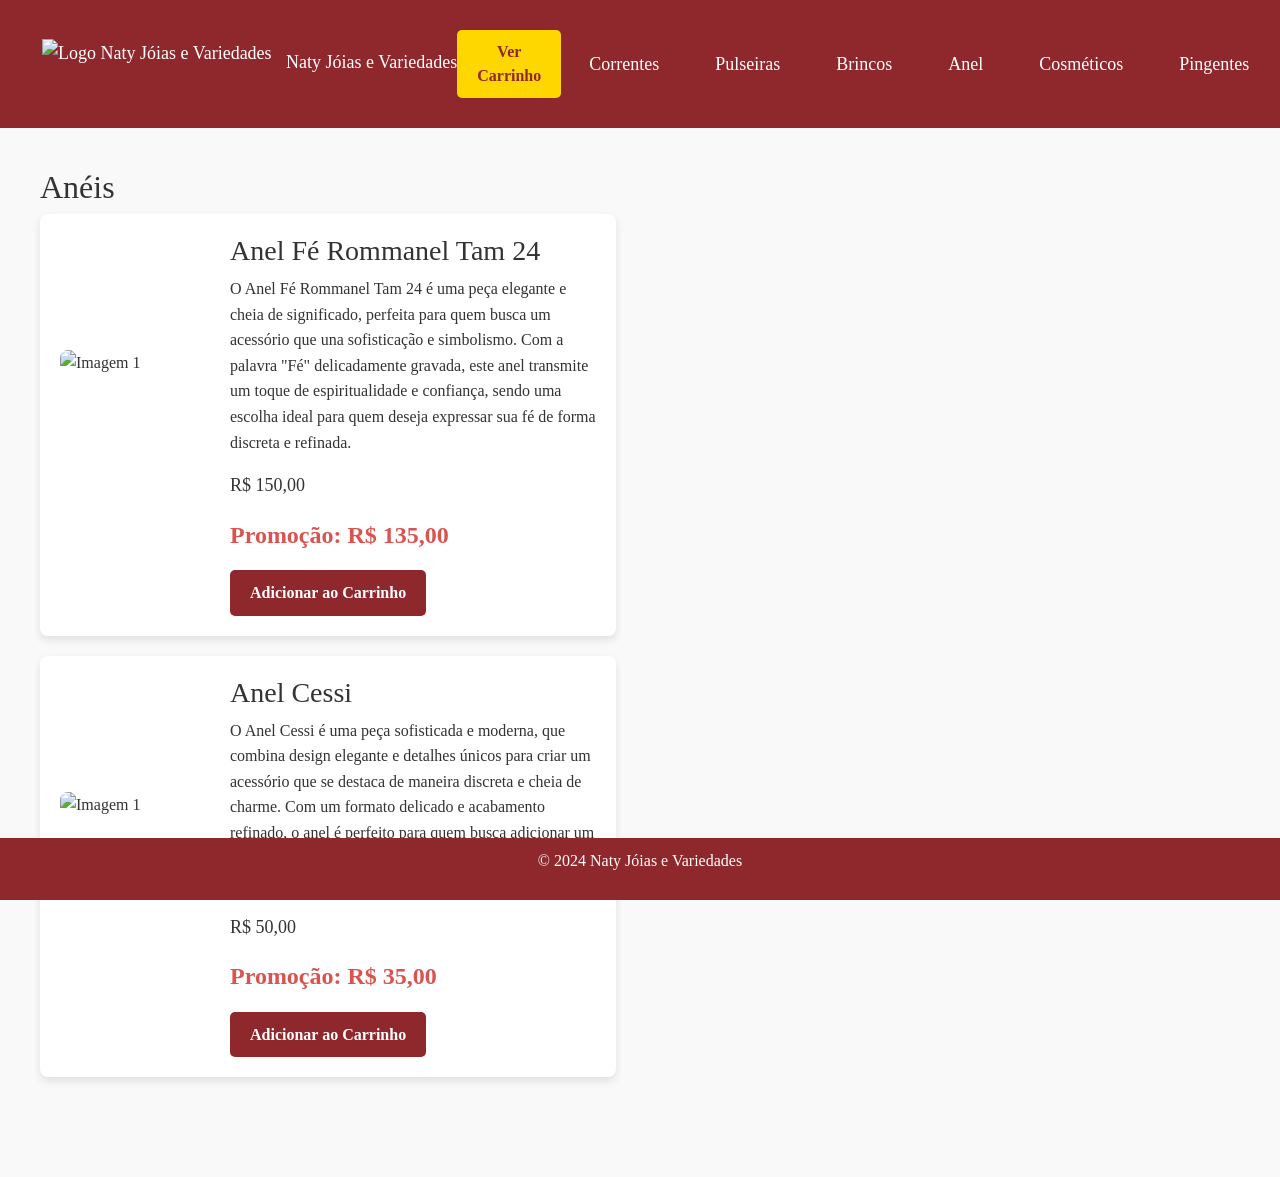
==== anel.html @ 1e772f77 "Add files via upload" ====
<!DOCTYPE html>
<html lang="pt-br">
<head>
    <meta charset="UTF-8">
    <meta name="viewport" content="width=device-width, initial-scale=1.0">
    <title>Naty Jóias e Variedades</title>
    <!-- Link para o CSS do Bootstrap -->
    <link href="https://cdn.jsdelivr.net/npm/bootstrap@5.3.0/dist/css/bootstrap.min.css" rel="stylesheet">
    <!-- Link para o CSS personalizado -->
    <link rel="stylesheet" href="style.css">
    <!-- Script JS do Bootstrap -->
    <script src="https://cdn.jsdelivr.net/npm/bootstrap@5.3.0/dist/js/bootstrap.bundle.min.js" defer></script>
    <script src="script.js" defer></script>
</head>
<body>
    <!-- Cabeçalho -->
    <header>
        <nav class="navbar navbar-expand-lg navbar-dark bg-dark">
            <div class="container-fluid">
                <a class="navbar-brand" href="#">
                    <img src="imagensSite/fundonaty.png" alt="Logo Naty Jóias e Variedades" style="height: 50px;">
                    Naty Jóias e Variedades
                </a>
                <button class="navbar-toggler" type="button" data-bs-toggle="collapse" data-bs-target="#navbarNav" aria-controls="navbarNav" aria-expanded="false" aria-label="Toggle navigation">
                    <span class="navbar-toggler-icon"></span>
                </button>
                <button class="btn btn-warning btn-carrinho" onclick="window.location.href='carrinho.html'">Ver Carrinho</button>
                <div class="collapse navbar-collapse" id="navbarNav">
                    <ul class="navbar-nav me-auto">
                        <li class="nav-item"><a class="nav-link" href="index.html">Correntes</a></li>
                        <li class="nav-item"><a class="nav-link" href="pulseiras.html">Pulseiras</a></li>
                        <li class="nav-item"><a class="nav-link" href="brincos.html">Brincos</a></li>
                        <li class="nav-item"><a class="nav-link" href="anel.html">Anel</a></li>
                        
                        <li class="nav-item"><a class="nav-link" href="cosmeticos.html">Cosméticos</a></li>
                        <li class="nav-item"><a class="nav-link" href="pingente.html">Pingentes</a></li>
                    </ul>
                </div>
            </div>
        </nav>
    </header>

    <!-- Mensagem ao Adicionar Produto -->
    <div id="toast" class="toast">
        Produto adicionado ao carrinho com sucesso!
    </div>

    <!-- Seção de Produtos -->
    <main>
        <section id="correntes" class="categoria">
            <h2>Anéis</h2>
            <div class="produto">
                <!-- Carrossel de Imagens do Produto -->
                <div id="carouselExampleControls1" class="carousel slide" data-bs-ride="carousel">
                    <div class="carousel-inner">
                        <div class="carousel-item active">
                            <img src="imagensSite/Anel fé Rommanel Tam 24.jpeg" class="d-block w-100 produto-img" alt="Imagem 1" onclick="expandirImagem(this)">
                        </div>
                        <!--<div class="carousel-item">
                            <img src="produto1-img2.jpg" class="d-block w-100 produto-img" alt="Imagem 2" onclick="expandirImagem(this)">
                        </div>
                        <div class="carousel-item">
                            <img src="produto1-img3.jpg" class="d-block w-100 produto-img" alt="Imagem 3" onclick="expandirImagem(this)">
                        </div>-->
                    </div>
                    <!-- Botões de navegação 
                    <button class="carousel-control-prev" type="button" data-bs-target="#carouselExampleControls1" data-bs-slide="prev">
                        <span class="carousel-control-prev-icon" aria-hidden="true"></span>
                        <span class="visually-hidden">Previous</span>
                    </button>
                    <button class="carousel-control-next" type="button" data-bs-target="#carouselExampleControls1" data-bs-slide="next">
                        <span class="carousel-control-next-icon" aria-hidden="true"></span>
                        <span class="visually-hidden">Next</span>
                    </button>-->
                </div>
        
                <div class="descricao">
                    <h3>Anel Fé Rommanel Tam 24</h3>
                    <p>O Anel Fé Rommanel Tam 24 é uma peça elegante e cheia de significado, perfeita para quem busca um acessório que una sofisticação e simbolismo. Com a palavra "Fé" delicadamente gravada, este anel transmite um toque de espiritualidade e confiança, sendo uma escolha ideal para quem deseja expressar sua fé de forma discreta e refinada.</p>
                    <p class="preco">R$ 150,00</p>
                    <p class="promocao">Promoção: R$ 135,00</p>
                    <button onclick="adicionarProduto(this)">Adicionar ao Carrinho</button>
                </div>
            </div>
        
            <div class="produto">
                <!-- Carrossel de Imagens do Produto -->
                <div id="carouselExampleControls2" class="carousel slide" data-bs-ride="carousel">
                    <div class="carousel-inner">
                        <div class="carousel-item active">
                            <img src="imagensSite/Anel cessi.jpeg" class="d-block w-100 produto-img" alt="Imagem 1" onclick="expandirImagem(this)">
                        </div>
                        <!--<div class="carousel-item">
                            <img src="produto1-img2.jpg" class="d-block w-100 produto-img" alt="Imagem 2" onclick="expandirImagem(this)">
                        </div>
                        <div class="carousel-item">
                            <img src="produto1-img3.jpg" class="d-block w-100 produto-img" alt="Imagem 3" onclick="expandirImagem(this)">
                        </div>-->
                    </div>
                    <!-- Botões de navegação 
                    <button class="carousel-control-prev" type="button" data-bs-target="#carouselExampleControls2" data-bs-slide="prev">
                        <span class="carousel-control-prev-icon" aria-hidden="true"></span>
                        <span class="visually-hidden">Previous</span>
                    </button>
                    <button class="carousel-control-next" type="button" data-bs-target="#carouselExampleControls2" data-bs-slide="next">
                        <span class="carousel-control-next-icon" aria-hidden="true"></span>
                        <span class="visually-hidden">Next</span>
                    </button>-->
                </div>
        
                <div class="descricao">
                    <h3>Anel Cessi</h3>
                    <p>O Anel Cessi é uma peça sofisticada e moderna, que combina design elegante e detalhes únicos para criar um acessório que se destaca de maneira discreta e cheia de charme. Com um formato delicado e acabamento refinado, o anel é perfeito para quem busca adicionar um toque de sofisticação ao visual, seja em ocasiões especiais ou no uso diário.</p>
                    <p class="preco">R$ 50,00</p>
                    <p class="promocao">Promoção: R$ 35,00</p>
                    <button onclick="adicionarProduto(this)">Adicionar ao Carrinho</button>
                </div>
            </div>

            


        </section>
        <!-- Outras Categorias Aqui -->
    </main>

    <!-- Imagem Expandidas -->
    <div id="imagemExpandida" class="expanded-img" onclick="fecharImagem()">
        <button class="close-btn" onclick="fecharImagem()">X</button>
        <img id="imgExpandida" src="" alt="Imagem Expandida">
    </div>

    <footer>
        <p>&copy; 2024 Naty Jóias e Variedades</p>
    </footer>
</body>
</html>
---- style.css ----
/* Reset básico */
* {
    margin: 0;
    padding: 0;
    box-sizing: border-box;
}

/* Corpo geral */
body {
    font-family: Georgia, 'Times New Roman', Times, serif;
    background-color: #f9f9f9;
    color: #333;
    line-height: 1.6;
}

/* Cabeçalho */
header {
    background-color: #8f282c;
    color: white;
    padding: 20px;
    display: flex;
    justify-content: space-between;
    align-items: center;
    position: relative;
}

header h1 {
    font-size: 24px;
    font-weight: bold;
}

nav ul {
    list-style: none;
    display: flex;
}

nav ul li {
    margin: 0 20px;
}

nav ul li a {
    color: white;
    text-decoration: none;
    font-size: 18px;
    font-weight: 500;
}

nav ul li a:hover {
    color: #ffd700;
}

/* Botão de carrinho no cabeçalho */
.btn-carrinho {
    background-color: #ffd700;
    color: #8f282c;
    padding: 10px 20px;
    border: none;
    border-radius: 5px;
    cursor: pointer;
    font-size: 16px;
    font-weight: bold;
    transition: background-color 0.3s ease;
}

.btn-carrinho:hover {
    background-color: #e0c200;
}

/* Mensagem ao adicionar ao carrinho */
.mensagem {
    background-color: #4caf50;
    color: white;
    padding: 10px;
    text-align: center;
    margin-top: 20px;
    border-radius: 5px;
}

/* Conteúdo principal */
main {
    padding: 20px;
    display: flex;
    flex-wrap: wrap;
    justify-content: space-around;
}

/* Categorias */
.categoria {
    width: 100%;
    padding: 20px;
    margin-bottom: 40px;
}

/* Produtos */
.produto {
    display: flex;
    align-items: center;
    justify-content: space-between;
    background-color: white;
    border-radius: 8px;
    box-shadow: 0 4px 8px rgba(0, 0, 0, 0.1);
    margin-bottom: 20px;
    padding: 20px;
    width: 48%;
    transition: transform 0.3s ease;
}

.produto:hover {
    transform: scale(1.05);
}

.produto-img {
    width: 150px;
    height: 150px;
    object-fit: cover;
    border-radius: 8px;
}

.descricao {
    flex: 1;
    padding-left: 20px;
    
}

.preco {
    font-size: 18px;
    color: #333;
}

.promocao {
    font-size: 24px;
    color: #d9534f;
    font-weight: bold;
}

button {
    background-color: #8f282c;
    color: white;
    padding: 10px 20px;
    border: none;
    cursor: pointer;
    font-weight: bold;
    border-radius: 5px;
    transition: background-color 0.3s ease;
}

button:hover {
    background-color: #ff7f7f;
}

/* Abas */
.abas {
    display: flex;
    justify-content: center;
    margin-top: 20px;
}

.tab-button {
    background-color: #8f282c;
    color: white;
    padding: 10px 20px;
    border: none;
    margin: 0 10px;
    cursor: pointer;
    font-size: 16px;
    font-weight: bold;
    transition: background-color 0.3s ease;
}

.tab-button:hover {
    background-color: #ffd700;
}

.aba-conteudo {
    display: none;
    margin-top: 20px;
}


/* Customizações da Navbar */
.navbar-dark {
    background-color: #8f282c !important;
    padding: 5px;
    margin: 5px;
}

.navbar-dark .navbar-brand, 
.navbar-dark .nav-link {
    color: white !important;
    font-size: 18px;
}

.navbar-dark .nav-link:hover {
    color: #ffd700 !important;
}

/* Footer */
footer {
    background-color: #8f282c;
    color: white;
    text-align: center;
    padding: 10px;
    position: fixed;
    width: 100%;
    bottom: 0;
}

/* Formulários */
form {
    display: flex;
    flex-direction: column;
    margin-top: 20px;
}

form label {
    margin-bottom: 5px;
    font-weight: bold;
}

form input, form select {
    margin-bottom: 15px;
    padding: 10px;
    border: 1px solid #ccc;
    border-radius: 5px;
    font-size: 16px;
}

button[type="submit"] {
    background-color: #4caf50;
    color: white;
    padding: 15px;
    border-radius: 5px;
    font-size: 18px;
    cursor: pointer;
}

button[type="submit"]:hover {
    background-color: #45a049;
}


.carousel-inner {
    width: 150px; /* Largura fixa */
    height: 150px; /* Altura fixa */
}

/* Carrinho */
.carrinho-container {
    max-width: 800px;
    margin: 20px auto;
    padding: 20px;
    background-color: white;
    border-radius: 8px;
    box-shadow: 0 4px 8px rgba(0, 0, 0, 0.1);
}

.carrinho-container h2 {
    text-align: center;
    margin-bottom: 20px;
    color: #8f282c;
}

.itens-carrinho {
    display: flex;
    flex-direction: column;
    gap: 20px;
}

.item-carrinho {
    display: flex;
    align-items: center;
    justify-content: space-between;
    padding: 15px;
    border: 1px solid #ddd;
    border-radius: 8px;
    background-color: #f9f9f9;
}

.item-carrinho p {
    margin: 0;
    font-size: 16px;
    flex: 1;
}

.item-carrinho button {
    margin-left: 10px;
    padding: 8px 12px;
    font-size: 14px;
    background-color: #8f282c;
    color: white;
    border: none;
    border-radius: 5px;
    cursor: pointer;
}

.item-carrinho button:hover {
    background-color: #ff7f7f;
}

.carrinho-resumo {
    margin-top: 20px;
    text-align: center;
}

.total-carrinho {
    font-size: 18px;
    font-weight: bold;
    margin-bottom: 15px;
}

.carrinho-resumo .btn-carrinho, 
.carrinho-resumo .btn-voltar {
    width: 48%;
    display: inline-block;
}

/* Botão "Voltar para o Carrinho" */
.btn-voltar {
    background-color: #f44336;
}

.btn-voltar:hover {
    background-color: #e53935;
}

/* Responsividade */
@media screen and (max-width: 768px) {
    header .logo h1 {
        font-size: 1.5em;
    }

    nav ul {
        flex-direction: column;
        gap: 10px;
        display: block; /* Ocultar o menu por padrão */
        position: fixed;
        top: 60px;
        margin-top: 10px;
        left: 0;
        background-color: #8f282c;
        width: 100%;
        padding: 10px;
        z-index: 1050;
        box-shadow: 0 4px 6px rgba(0, 0, 0, 0.2); /* Sombra para dar destaque */
    
    }

    nav ul li a {
        font-size: 16px;
        padding: 10px;
        text-align: center;
        display: block;
    }

    .navbar .btn {
        font-size: 0.9rem;
        padding: 6px 12px;
    }

    .menu-toggle {
        display: block;
        font-size: 30px;
        color: white;
        background: transparent;
        border: none;
        cursor: pointer;
        position: absolute;
        top: 20px;
        right: 20px;
    }
    

    .produto {
        width: 100%;
    }

    .produto-img {
        width: 80%;
    }

    form {
        width: 90%;
    }

    .btn-carrinho, .carrinho-resumo button {
        width: 100%;
        margin-top: 10px;
    }
}

@media screen and (max-width: 480px) {
    header .logo h1 {
        font-size: 1.2em;
    }

    nav ul {
        font-size: 0.9em;
    }

    .produto-img {
        width: 70%;
    }

    .total-carrinho {
        font-size: 1.2em;
    }

    button[type="submit"] {
        font-size: 1.1em;
    }
}


/* Botões do cabeçalho */
.header-buttons {
    display: flex;
    align-items: center;
    gap: 10px;
    margin-top: 10px;
}


.carousel-control-prev-icon,
        .carousel-control-next-icon {
            background-color: #f44336; /* Cor das setas */
        }

        /* Imagem expandida em tela cheia */
        .expanded-img {
            display: none; /* Inicialmente invisível */
            position: fixed;
            top: 0;
            left: 0;
            width: 100%;
            height: 100%;
            background-color: rgba(0, 0, 0, 0.8);
            justify-content: center;
            align-items: center;
            z-index: 1050;
        }

        .expanded-img img {
            max-width: 90%;
            max-height: 90%;
            margin: auto;
            display: block;
        }

        .close-btn {
            position: absolute;
            top: 20px;
            right: 20px;
            font-size: 2rem;
            color: white;
            background: none;
            border: none;
            cursor: pointer;
        }

        /* Tornar as setas sempre visíveis */
        .carousel-control-prev,
        .carousel-control-next {
            opacity: 1 !important;
            transition: opacity 0.3s;

        }



.produto-img-container img {
    display: none; /* Inicialmente, todas as imagens estão escondidas */
}

.produto-img-container img:first-child {
    display: block; /* Exibe a primeira imagem do produto */
}

.navbar-brand img {
    height: 60px; /* Ajuste a altura da logo */
    max-width: 100%; /* Certifique-se de que a largura não exceda os limites */
    margin-right: 10px; /* Espaçamento entre a logo e o texto */
    display: inline-block;
    vertical-align: middle;
}

/* Esconde a logo em telas menores que 768px */
@media screen and (max-width: 768px) {
    .navbar-brand img {
        display: none;
    }
}



/* Notificação de Toast */
.toast {
    position: fixed;
    bottom: 20px;
    right: 20px;
    background-color: #4caf50;
    color: white;
    padding: 15px 20px;
    border-radius: 5px;
    box-shadow: 0 4px 8px rgba(0, 0, 0, 0.2);
    display: none; /* Inicialmente escondido */
    z-index: 1050;
    opacity: 0;
    transition: opacity 0.5s ease-in-out;
}

.toast.show {
    display: block;
    opacity: 1;
}
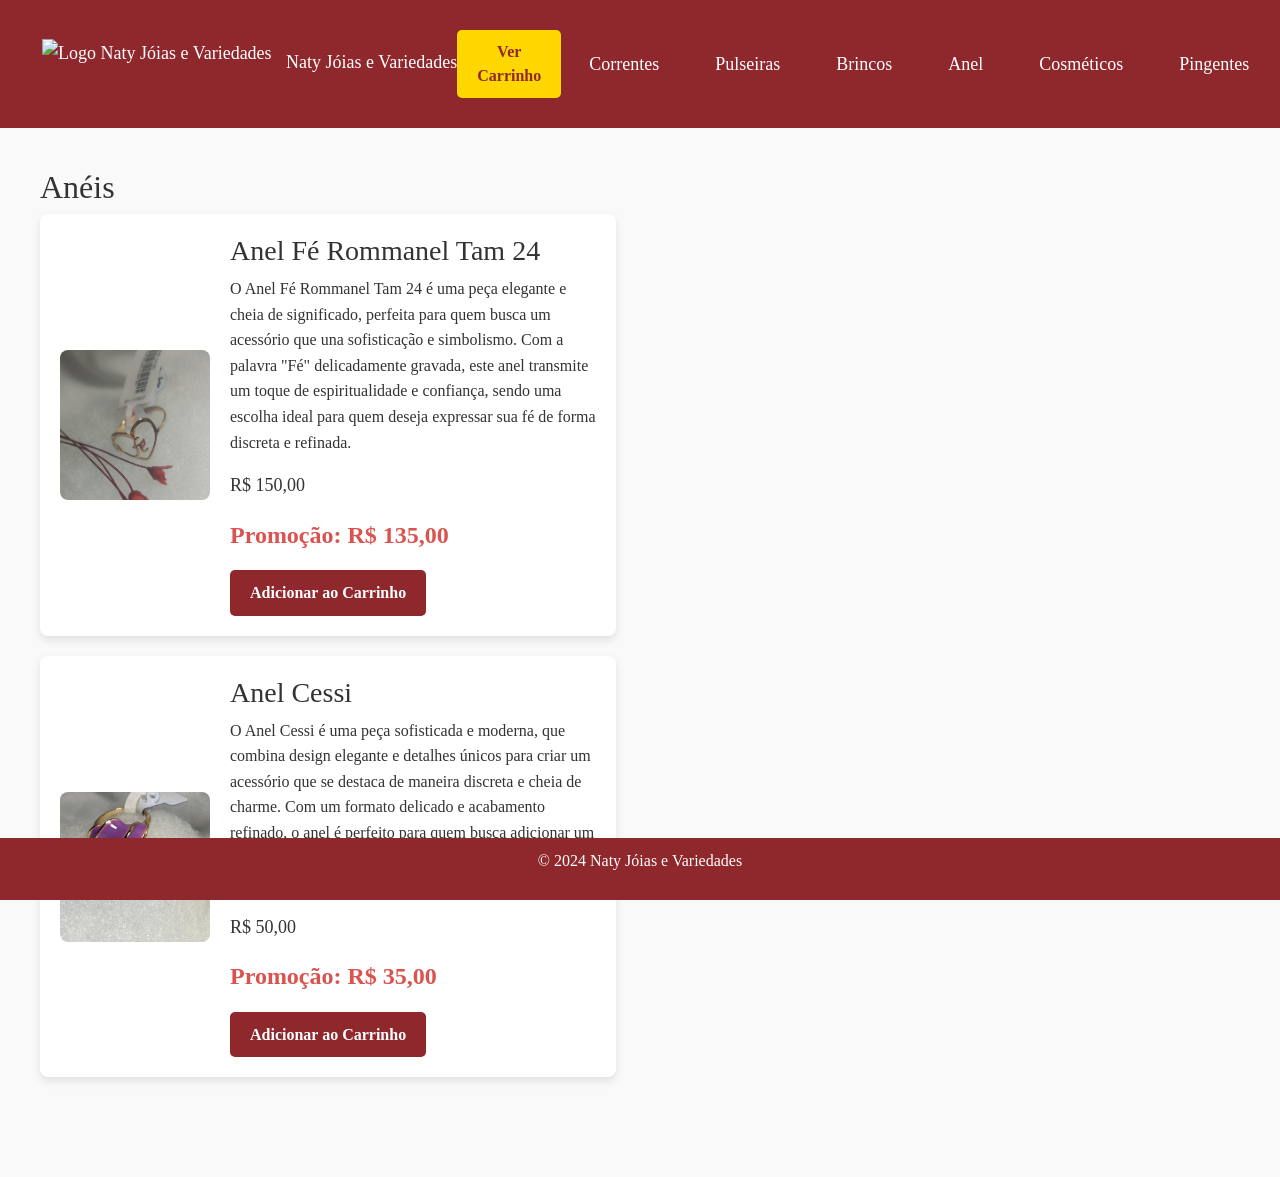
==== commit 1d272e2e: "Add files via upload" ====
--- a/anel.html
+++ b/anel.html
@@ -54,7 +54,7 @@
                 <div id="carouselExampleControls1" class="carousel slide" data-bs-ride="carousel">
                     <div class="carousel-inner">
                         <div class="carousel-item active">
-                            <img src="imagensSite/Anel fé Rommanel Tam 24.jpeg" class="d-block w-100 produto-img" alt="Imagem 1" onclick="expandirImagem(this)">
+                            <img src="Anel fé Rommanel Tam 24.jpeg" class="d-block w-100 produto-img" alt="Imagem 1" onclick="expandirImagem(this)">
                         </div>
                         <!--<div class="carousel-item">
                             <img src="produto1-img2.jpg" class="d-block w-100 produto-img" alt="Imagem 2" onclick="expandirImagem(this)">
@@ -88,7 +88,7 @@
                 <div id="carouselExampleControls2" class="carousel slide" data-bs-ride="carousel">
                     <div class="carousel-inner">
                         <div class="carousel-item active">
-                            <img src="imagensSite/Anel cessi.jpeg" class="d-block w-100 produto-img" alt="Imagem 1" onclick="expandirImagem(this)">
+                            <img src="Anel cessi.jpeg" class="d-block w-100 produto-img" alt="Imagem 1" onclick="expandirImagem(this)">
                         </div>
                         <!--<div class="carousel-item">
                             <img src="produto1-img2.jpg" class="d-block w-100 produto-img" alt="Imagem 2" onclick="expandirImagem(this)">
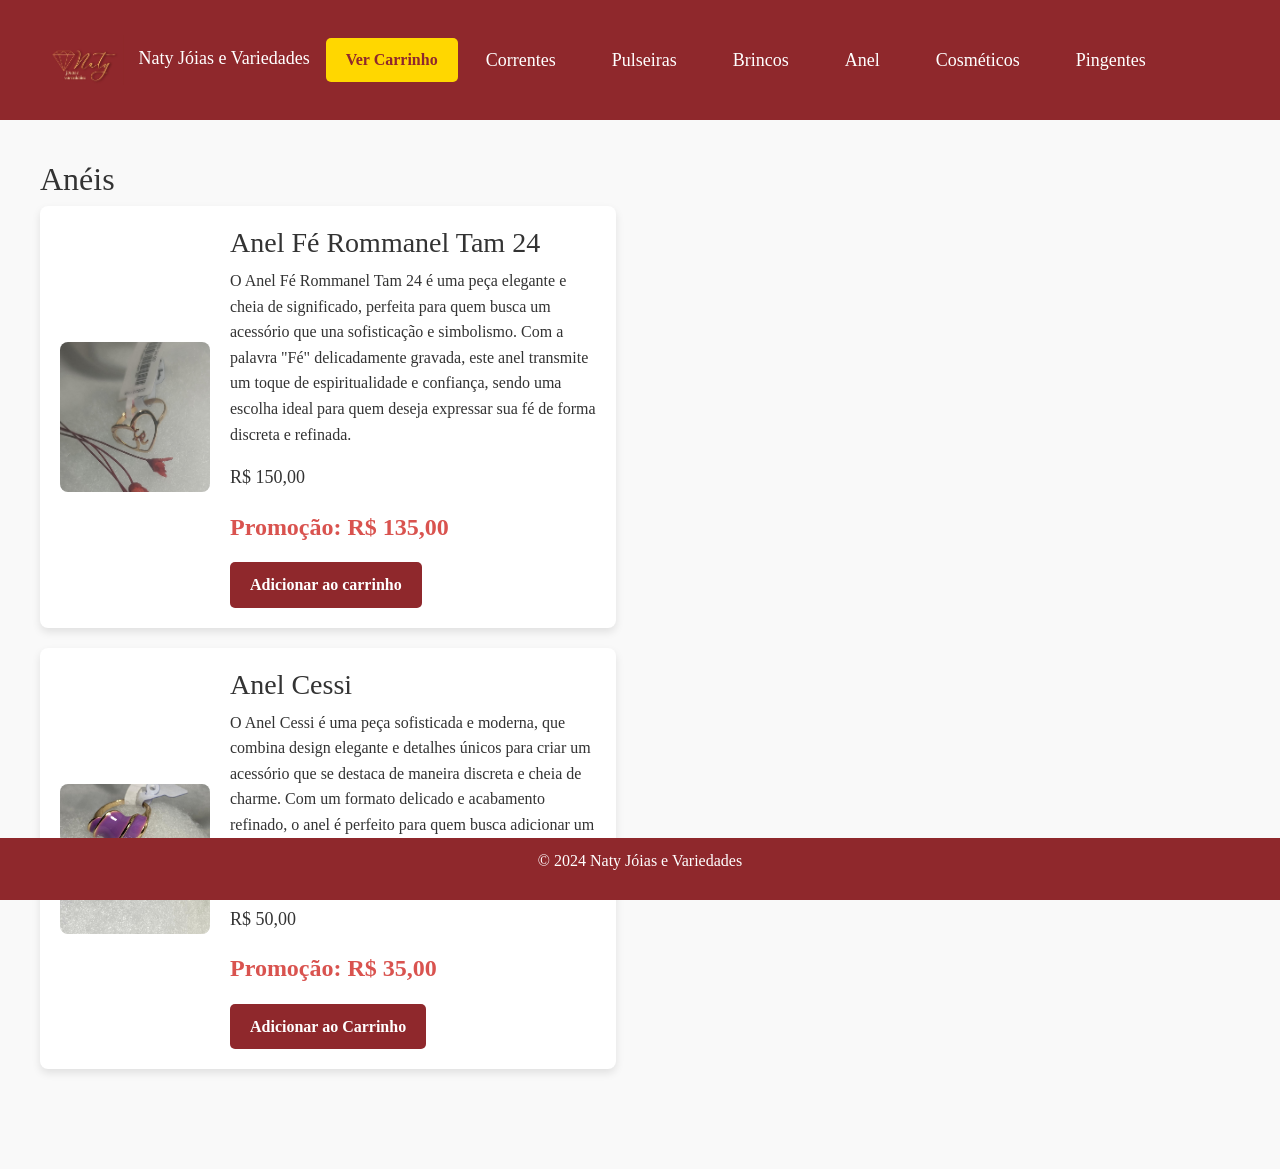
==== commit 2726ca37: "Update anel.html" ====
--- a/anel.html
+++ b/anel.html
@@ -18,7 +18,7 @@
         <nav class="navbar navbar-expand-lg navbar-dark bg-dark">
             <div class="container-fluid">
                 <a class="navbar-brand" href="#">
-                    <img src="imagensSite/fundonaty.png" alt="Logo Naty Jóias e Variedades" style="height: 50px;">
+                    <img src="fundonaty.png" alt="Logo Naty Jóias e Variedades" style="height: 50px;">
                     Naty Jóias e Variedades
                 </a>
                 <button class="navbar-toggler" type="button" data-bs-toggle="collapse" data-bs-target="#navbarNav" aria-controls="navbarNav" aria-expanded="false" aria-label="Toggle navigation">
@@ -79,7 +79,8 @@
                     <p>O Anel Fé Rommanel Tam 24 é uma peça elegante e cheia de significado, perfeita para quem busca um acessório que una sofisticação e simbolismo. Com a palavra "Fé" delicadamente gravada, este anel transmite um toque de espiritualidade e confiança, sendo uma escolha ideal para quem deseja expressar sua fé de forma discreta e refinada.</p>
                     <p class="preco">R$ 150,00</p>
                     <p class="promocao">Promoção: R$ 135,00</p>
-                    <button onclick="adicionarProduto(this)">Adicionar ao Carrinho</button>
+                    <button class="botaoAdicionar">Adicionar ao carrinho</button>
+
                 </div>
             </div>
         
